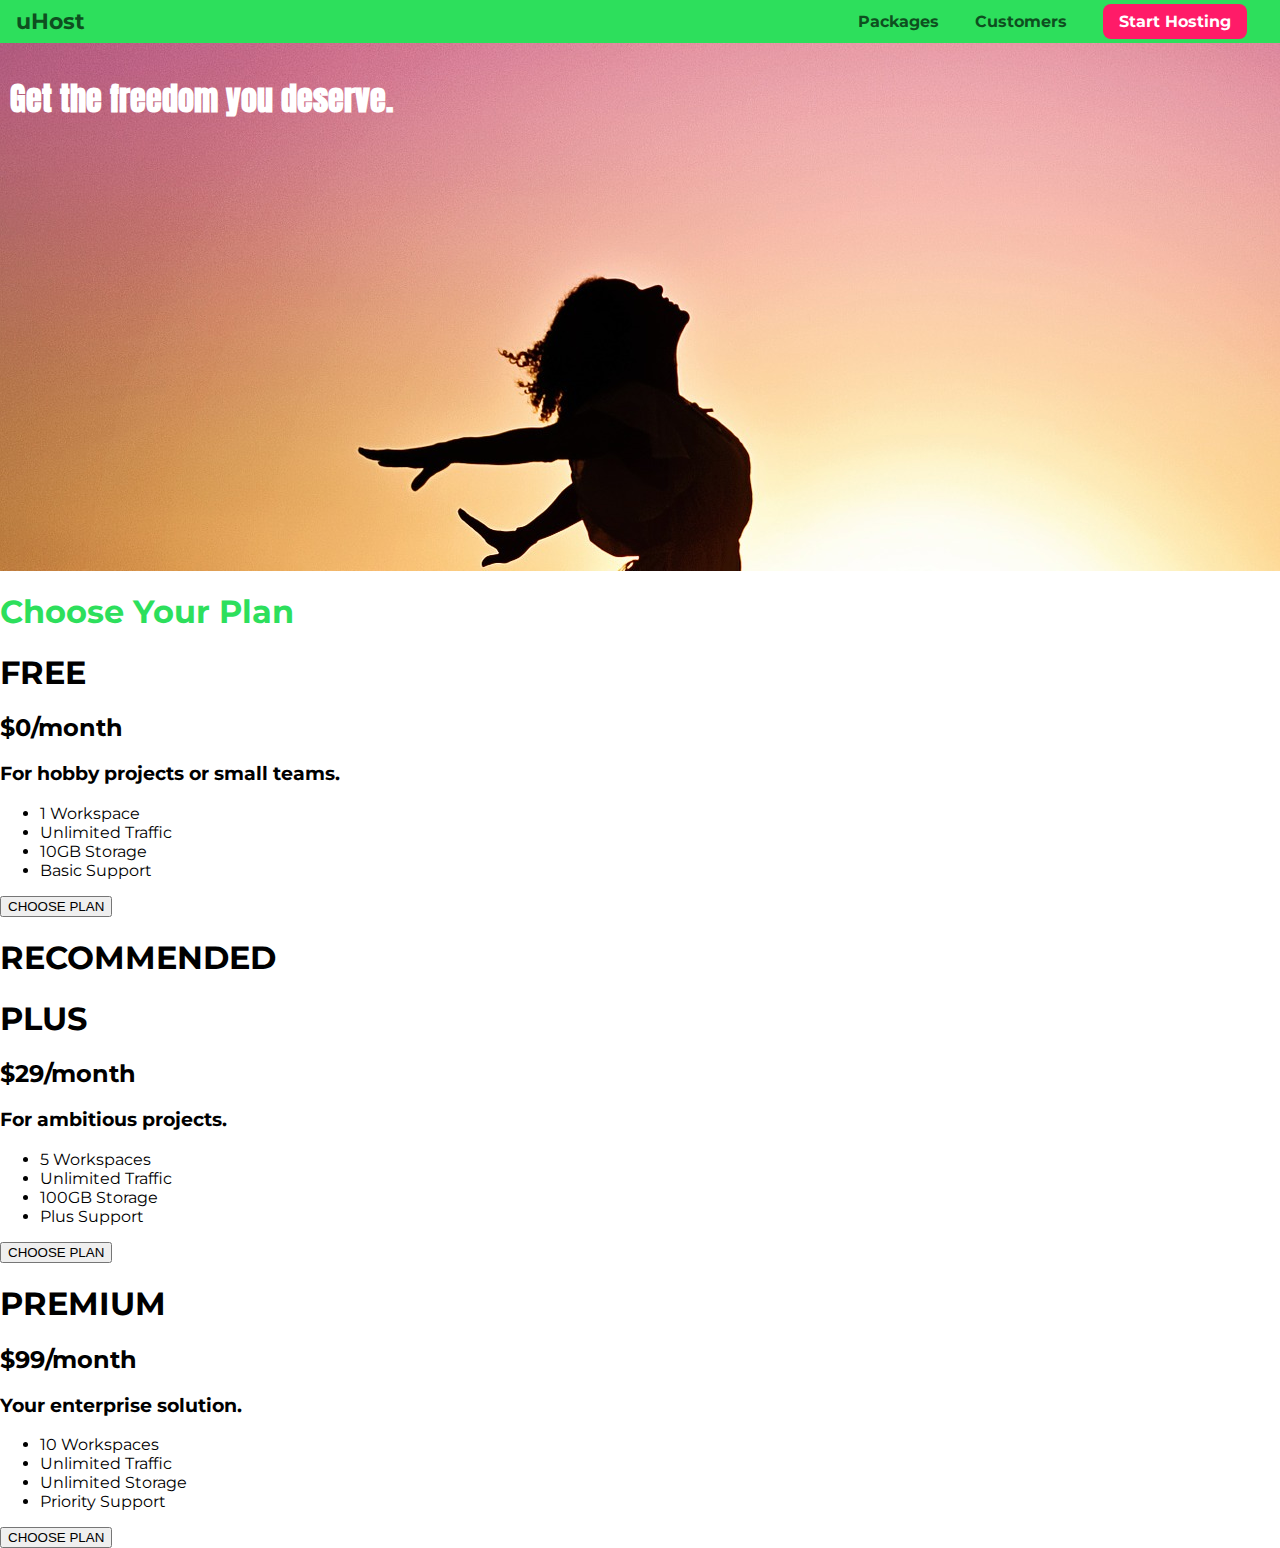
==== index.html @ 53388c18 "first commit" ====
<!DOCTYPE html>
<html lang="en">

<head>
    <meta charset="UTF-8">
    <meta http-equiv="X-UA-Compatible" content="ie=edge">
    <title>uHost</title>
    <link rel="shortcut icon" href="favicon.png">
    <link href="https://fonts.googleapis.com/css?family=Anton" rel="stylesheet">
    <link href="https://fonts.googleapis.com/css?family=Montserrat:400,700" rel="stylesheet">
    <link rel="stylesheet" href="main.css">
</head>

<body>
    <header class="main-header">
        <div>
            <a href="index.html" class="main-header__brand">
                uHost
            </a>
        </div>
        <nav class="main-nav">
            <ul class="main-nav__items">
                <li class="main-nav__item">
                    <a href="packages/index.html">Packages</a>
                </li>
                <li class="main-nav__item">
                    <a href="customers/index.html">Customers</a>
                </li>
                <li class="main-nav__item main-nav__item--cta">
                    <a href="start-hosting/index.html">Start Hosting</a>
                </li>
            </ul>
        </nav>
    </header>
    <main>
        <section id="product-overview">
            <h1>Get the freedom you deserve.</h1>
        </section>
        <section id="plans">
            <h1 class="section-title">Choose Your Plan</h1>
            <div>
                <article>
                    <h1>FREE</h1>
                    <h2>$0/month</h2>
                    <h3>For hobby projects or small teams.</h3>
                    <ul>
                        <li>1 Workspace</li>
                        <li>Unlimited Traffic</li>
                        <li>10GB Storage</li>
                        <li>Basic Support</li>
                    </ul>
                    <div>
                        <button>CHOOSE PLAN</button>
                    </div>
                </article>
                <article>
                    <h1>RECOMMENDED</h1>
                    <h1>PLUS</h1>
                    <h2>$29/month</h2>
                    <h3>For ambitious projects.</h3>
                    <ul>
                        <li>5 Workspaces</li>
                        <li>Unlimited Traffic</li>
                        <li>100GB Storage</li>
                        <li>Plus Support</li>
                    </ul>
                    <div>
                        <button>CHOOSE PLAN</button>
                    </div>
                </article>
                <article>
                    <h1>PREMIUM</h1>
                    <h2>$99/month</h2>
                    <h3>Your enterprise solution.</h3>
                    <ul>
                        <li>10 Workspaces</li>
                        <li>Unlimited Traffic</li>
                        <li>Unlimited Storage</li>
                        <li>Priority Support</li>
                    </ul>
                    <div>
                        <button>CHOOSE PLAN</button>
                    </div>
                </article>
            </div>
        </section>
    </main>
</body>

</html>
---- main.css ----
* {
    box-sizing: border-box;
}

body {
    font-family: 'Montserrat', sans-serif;
    margin: 0;
}

#product-overview {
    background: url("freedom.jpg");
    width: 100%;
    height: 528px;
    padding: 10px;   
}

.section-title {
    color: #2ddf5c;
}

#product-overview h1 {
    color: white;
    font-family: 'Anton', sans-serif;
}

/* h1 {
    font-family: sans-serif;
} */

.main-header {
    width: 100%;
    background: #2ddf5c;
    padding: 8px 16px;
}

.main-header > div {
    display: inline-block;
    vertical-align: middle;
}

.main-header__brand {
    color: #0e4f1f;
    text-decoration: none;
    font-weight: bold;
    font-size: 22px;
}

.main-nav {
    display: inline-block;
    text-align: right;
    width: calc(100% - 74px);
    vertical-align: middle;
}

.main-nav__items {
    margin: 0;
    padding: 0;
    list-style: none;
}

.main-nav__item {
    display: inline-block;
    margin: 0 16px;
}

.main-nav__item a {
    text-decoration: none;
    color: #0e4f1f;
    font-weight: bold;
    padding: 3px 0;
}

.main-nav__item a:hover,
.main-nav__item a:active {
    color: white;
    border-bottom: 5px solid white;
}

.main-nav__item--cta a {
    color: white;
    background: #ff1b68;
    padding: 8px 16px;
    border-radius: 8px;
}

.main-nav__item--cta a:hover,
.main-nav__item--cta a:active {
    color: #ff1b68;
    background: white;
    border: none;
}
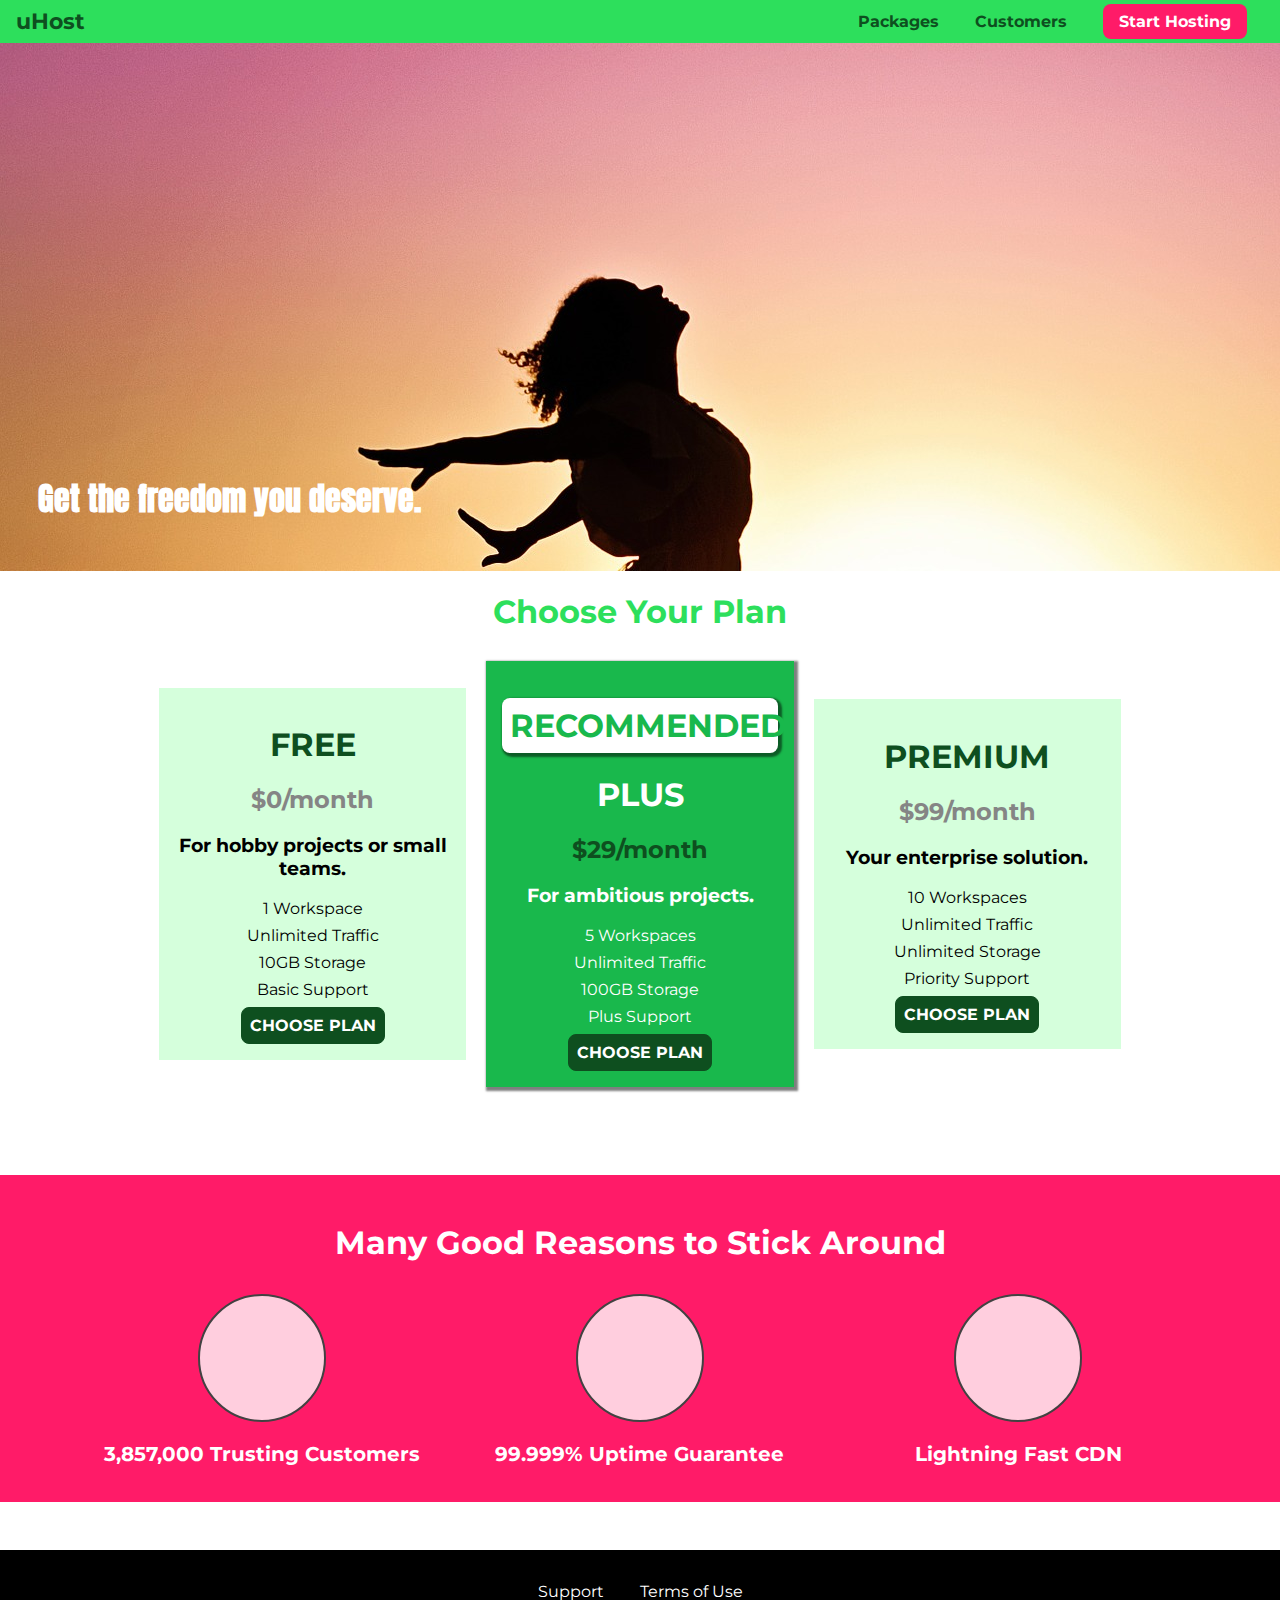
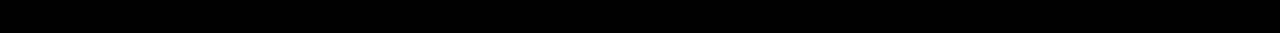
==== commit 51db1375: "update" ====
--- a/index.html
+++ b/index.html
@@ -8,6 +8,7 @@
     <link rel="shortcut icon" href="favicon.png">
     <link href="https://fonts.googleapis.com/css?family=Anton" rel="stylesheet">
     <link href="https://fonts.googleapis.com/css?family=Montserrat:400,700" rel="stylesheet">
+    <link rel="stylesheet" href="shared.css">
     <link rel="stylesheet" href="main.css">
 </head>
 
@@ -38,53 +39,88 @@
         </section>
         <section id="plans">
             <h1 class="section-title">Choose Your Plan</h1>
-            <div>
-                <article>
-                    <h1>FREE</h1>
-                    <h2>$0/month</h2>
+            <div class="plan__list">
+                <article class="plan">
+                    <h1 class="plan__title">FREE</h1>
+                    <h2 class="plan__price">$0/month</h2>
                     <h3>For hobby projects or small teams.</h3>
-                    <ul>
-                        <li>1 Workspace</li>
-                        <li>Unlimited Traffic</li>
-                        <li>10GB Storage</li>
-                        <li>Basic Support</li>
+                    <ul class="plan__features">
+                        <li class="plan__feature">1 Workspace</li>
+                        <li class="plan__feature">Unlimited Traffic</li>
+                        <li class="plan__feature">10GB Storage</li>
+                        <li class="plan__feature">Basic Support</li>
                     </ul>
                     <div>
-                        <button>CHOOSE PLAN</button>
+                        <button class="button">CHOOSE PLAN</button>
                     </div>
                 </article>
-                <article>
-                    <h1>RECOMMENDED</h1>
-                    <h1>PLUS</h1>
-                    <h2>$29/month</h2>
+                <article class="plan plan--highlighted">
+                    <h1 class="plan__annotation">RECOMMENDED</h1>
+                    <h1 class="plan__title">PLUS</h1>
+                    <h2 class="plan__price">$29/month</h2>
                     <h3>For ambitious projects.</h3>
-                    <ul>
-                        <li>5 Workspaces</li>
-                        <li>Unlimited Traffic</li>
-                        <li>100GB Storage</li>
-                        <li>Plus Support</li>
+                    <ul class="plan__features">
+                        <li class="plan__feature">5 Workspaces</li>
+                        <li class="plan__feature">Unlimited Traffic</li>
+                        <li class="plan__feature">100GB Storage</li>
+                        <li class="plan__feature">Plus Support</li>
                     </ul>
                     <div>
-                        <button>CHOOSE PLAN</button>
+                        <button class="button">CHOOSE PLAN</button>
                     </div>
                 </article>
-                <article>
-                    <h1>PREMIUM</h1>
-                    <h2>$99/month</h2>
+                <article class="plan">
+                    <h1 class="plan__title">PREMIUM</h1>
+                    <h2 class="plan__price">$99/month</h2>
                     <h3>Your enterprise solution.</h3>
-                    <ul>
-                        <li>10 Workspaces</li>
-                        <li>Unlimited Traffic</li>
-                        <li>Unlimited Storage</li>
-                        <li>Priority Support</li>
+                    <ul class="plan__features">
+                        <li class="plan__feature">10 Workspaces</li>
+                        <li class="plan__feature">Unlimited Traffic</li>
+                        <li class="plan__feature">Unlimited Storage</li>
+                        <li class="plan__feature">Priority Support</li>
                     </ul>
                     <div>
-                        <button>CHOOSE PLAN</button>
+                        <button class="button">CHOOSE PLAN</button>
                     </div>
                 </article>
             </div>
         </section>
+        <section id="key-features">
+            <h1 class="section-title">Many Good Reasons to Stick Around</h1>
+            <ul class="key-feature__list">
+                <li class="key-feature">
+                    <div class="key-feature__image">
+
+                    </div>
+                    <p class="key-feature__description">3,857,000 Trusting Customers</p>
+                </li>
+                <li class="key-feature">
+                    <div class="key-feature__image">
+
+                    </div>
+                    <p class="key-feature__description">99.999% Uptime Guarantee</p>
+                </li>
+                <li class="key-feature">
+                    <div class="key-feature__image">
+
+                    </div>
+                    <p class="key-feature__description">Lightning Fast CDN</p>
+                </li>
+            </ul>
+        </section>
     </main>
+    <footer class="main-footer">
+        <nav>
+            <ul class="main-footer__links">
+                <li class="main-footer__link">
+                    <a href="#">Support</a>
+                </li>
+                <li class="main-footer__link">
+                    <a href="#">Terms of Use</a>
+                </li>
+            </ul>
+        </nav>
+    </footer>
 </body>
 
 </html>--- a/shared.css
+++ b/shared.css
@@ -0,0 +1,124 @@
+* {
+    box-sizing: border-box;
+}
+
+body {
+    font-family: 'Montserrat', sans-serif;
+    margin: 0;
+}
+
+.main-header {
+    width: 100%;
+    position: fixed;
+    top: 0;
+    left: 0;
+    background: #2ddf5c;
+    padding: 8px 16px;
+    z-index: 1;
+}
+
+.main-header > div {
+    display: inline-block;
+    vertical-align: middle;
+}
+
+.main-header__brand {
+    color: #0e4f1f;
+    text-decoration: none;
+    font-weight: bold;
+    font-size: 22px;
+}
+
+.main-nav {
+    display: inline-block;
+    text-align: right;
+    width: calc(100% - 74px);
+    vertical-align: middle;
+}
+
+.main-nav__items {
+    margin: 0;
+    padding: 0;
+    list-style: none;
+}
+
+.main-nav__item {
+    display: inline-block;
+    margin: 0 16px;
+}
+
+.main-nav__item a {
+    text-decoration: none;
+    color: #0e4f1f;
+    font-weight: bold;
+    padding: 3px 0;
+}
+
+.main-nav__item a:hover,
+.main-nav__item a:active {
+    color: white;
+    border-bottom: 5px solid white;
+}
+
+.main-nav__item--cta a {
+    color: white;
+    background: #ff1b68;
+    padding: 8px 16px;
+    border-radius: 8px;
+}
+
+.main-nav__item--cta a:hover,
+.main-nav__item--cta a:active {
+    color: #ff1b68;
+    background: white;
+    border: none;
+}
+
+.main-footer {
+    background: black;
+    padding: 32px;
+    margin-top: 48px;
+}
+
+.main-footer__links {
+    list-style: none;
+    margin: 0;
+    padding: 0;
+    text-align: center;
+}
+
+.main-footer__link {
+    display: inline-block;
+    margin: 0 16px;
+}
+
+.main-footer__link a {
+    color: white;
+    text-decoration: none;
+}
+
+.main-footer__link a:hover,
+.main-footer__link a:active {
+    color: #ccc;
+}
+
+.button {
+    background: #0e4f1f;
+    color: white;
+    font: inherit;
+    border: 1.5px solid #0e4f1f;
+    padding: 8px;
+    border-radius: 8px;
+    font-weight: bold;
+    cursor: pointer;
+}
+
+.button:hover,
+.button:active {
+    background: white;
+    color: #0e4f1f;
+}
+
+.button:focus {
+    outline: none;
+}
--- a/main.css
+++ b/main.css
@@ -1,91 +1,124 @@
-* {
-    box-sizing: border-box;
-}
 
-body {
-    font-family: 'Montserrat', sans-serif;
-    margin: 0;
-}
 
 #product-overview {
     background: url("freedom.jpg");
     width: 100%;
     height: 528px;
-    padding: 10px;   
+    padding: 10px;
+    margin-top: 43px;
+    position: relative;
 }
 
 .section-title {
     color: #2ddf5c;
+    text-align: center;
 }
 
 #product-overview h1 {
     color: white;
     font-family: 'Anton', sans-serif;
+    position: absolute;
+    bottom: 5%;
+    left: 3%;
+}
+
+.plan__list {
+    width: 80%;
+    margin: auto;
+    text-align: center;
+}
+
+.plan {
+    background: #d5ffdc;
+    text-align: center;
+    padding: 16px;
+    margin: 8px;
+    display: inline-block;
+    width: 30%;
+    vertical-align: middle;
+}
+
+.plan--highlighted {
+    background: #19b84c;
+    color: white;
+    box-shadow: 2px 2px 2px 2px rgba(0, 0, 0, 0.5);
+}
+
+.plan__annotation {
+    background: white;
+    color: #19b84c;
+    padding: 8px;
+    box-shadow: 2px 2px 2px 2px rgba(0, 0, 0, 0.5);
+    border-radius: 8px;
+}
+
+.plan__title {
+    color: #0e4f1f;
+}
+
+.plan__price {
+    color: #858585;
+}
+
+.plan--highlighted .plan__title {
+    color: white;
+}
+
+.plan--highlighted .plan__price {
+    color: #0e4f1f;
+}
+
+.plan__features {
+    list-style: none;
+    margin: 0;
+    padding: 0;
+}
+
+.plan__feature {
+    margin: 8px 0;
+}
+
+#key-features {
+    background: #ff1b68;
+    margin-top: 80px;
+    padding: 16px;
+}
+
+#key-features .section-title {
+    color: white;
+    margin: 32px;
+}
+
+.key-feature__list {
+    list-style: none;
+    margin: 0;
+    padding: 0;
+    text-align: center;
+}
+
+.key-feature {
+    display: inline-block;
+    width: 30%;
+    vertical-align: top;
+}
+
+.key-feature__image {
+    background: #ffcede;
+    width: 128px;
+    height: 128px;
+    border: 2px solid #424242;
+    border-radius: 50%;
+    margin: auto;
+}
+
+.key-feature__description {
+    text-align: center;
+    font-weight: bold;
+    color: white;
+    font-size: 20px;
 }
 
 /* h1 {
     font-family: sans-serif;
 } */
 
-.main-header {
-    width: 100%;
-    background: #2ddf5c;
-    padding: 8px 16px;
-}
-
-.main-header > div {
-    display: inline-block;
-    vertical-align: middle;
-}
-
-.main-header__brand {
-    color: #0e4f1f;
-    text-decoration: none;
-    font-weight: bold;
-    font-size: 22px;
-}
-
-.main-nav {
-    display: inline-block;
-    text-align: right;
-    width: calc(100% - 74px);
-    vertical-align: middle;
-}
-
-.main-nav__items {
-    margin: 0;
-    padding: 0;
-    list-style: none;
-}
-
-.main-nav__item {
-    display: inline-block;
-    margin: 0 16px;
-}
-
-.main-nav__item a {
-    text-decoration: none;
-    color: #0e4f1f;
-    font-weight: bold;
-    padding: 3px 0;
-}
-
-.main-nav__item a:hover,
-.main-nav__item a:active {
-    color: white;
-    border-bottom: 5px solid white;
-}
-
-.main-nav__item--cta a {
-    color: white;
-    background: #ff1b68;
-    padding: 8px 16px;
-    border-radius: 8px;
-}
-
-.main-nav__item--cta a:hover,
-.main-nav__item--cta a:active {
-    color: #ff1b68;
-    background: white;
-    border: none;
-}